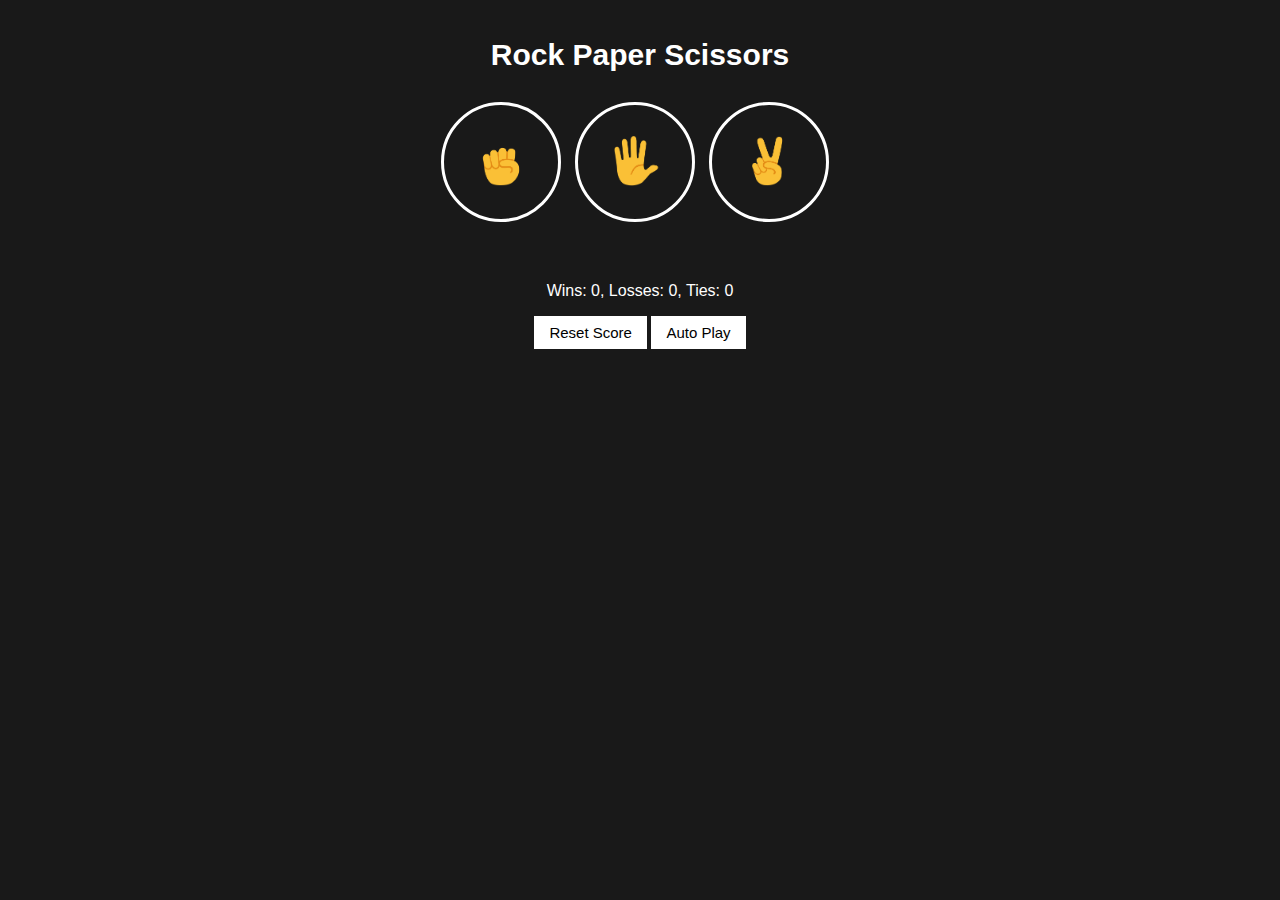
==== index.html @ f469d016 "Add index.html file for Rock Paper Scissors game with UI elements and buttons" ====
<!DOCTYPE html>
<html>

<head>
  <title>Rock Paper Scissors</title>
  <link rel="stylesheet" href="rock-paper-scissors.css">
</head>

<body>
  <div class="main">
    <p class="title">Rock Paper Scissors</p>
    <button class="move-button js-rock-button">
      <img src="images/rock-emoji.png" class="move-icon">
    </button>

    <button class="move-button js-paper-button">
      <img src="images/paper-emoji.png" class="move-icon">
    </button>

    <button class="move-button js-scissors-button">
      <img src="images/scissors-emoji.png" class="move-icon">
    </button>

    <p class="js-result result"></p>
    <p class="js-moves"></p>
    <p class="js-score score"></p>

    <!-- Solution for exercise 12v. -->
    <button class="reset-score-button js-reset-score-button">
      Reset Score
    </button>

    <!-- Solution for exercise 12s. -->
    <button class="auto-play-button js-auto-play-button">
      Auto Play
    </button>

    <!-- Solution for exercise 12x. -->
    <p class="js-reset-confirmation"></p>

  </div>
  <script src="rock-paper-scissors.js"></script>
</body>

</html>
---- rock-paper-scissors.css ----
body {
  background-color: rgb(25, 25, 25);
  color: white;
  font-family: Arial;
  display: flex;
  text-align: center;
  flex-direction: column;
}


.title {
  font-size: 30px;
  font-weight: bold;
}

.move-icon {
  height: 50px;
}

.move-button {
  background-color: transparent;
  border: 3px solid white;
  width: 120px;
  height: 120px;
  border-radius: 60px;
  margin-right: 10px;
  cursor: pointer;
}

.result {
  font-size: 25px;
  font-weight: bold;
  margin-top: 50px;
}

.score {
  margin-top: 60px;
}

.reset-score-button,
.auto-play-button,
/* Solution for exercise 12x. */
.reset-confirm-button {
  background-color: white;
  border: none;
  font-size: 15px;
  padding: 8px 15px;
  cursor: pointer;
}

/* Solution for exercise 12x. */
.reset-confirm-button {
  margin-left: 10px;
}
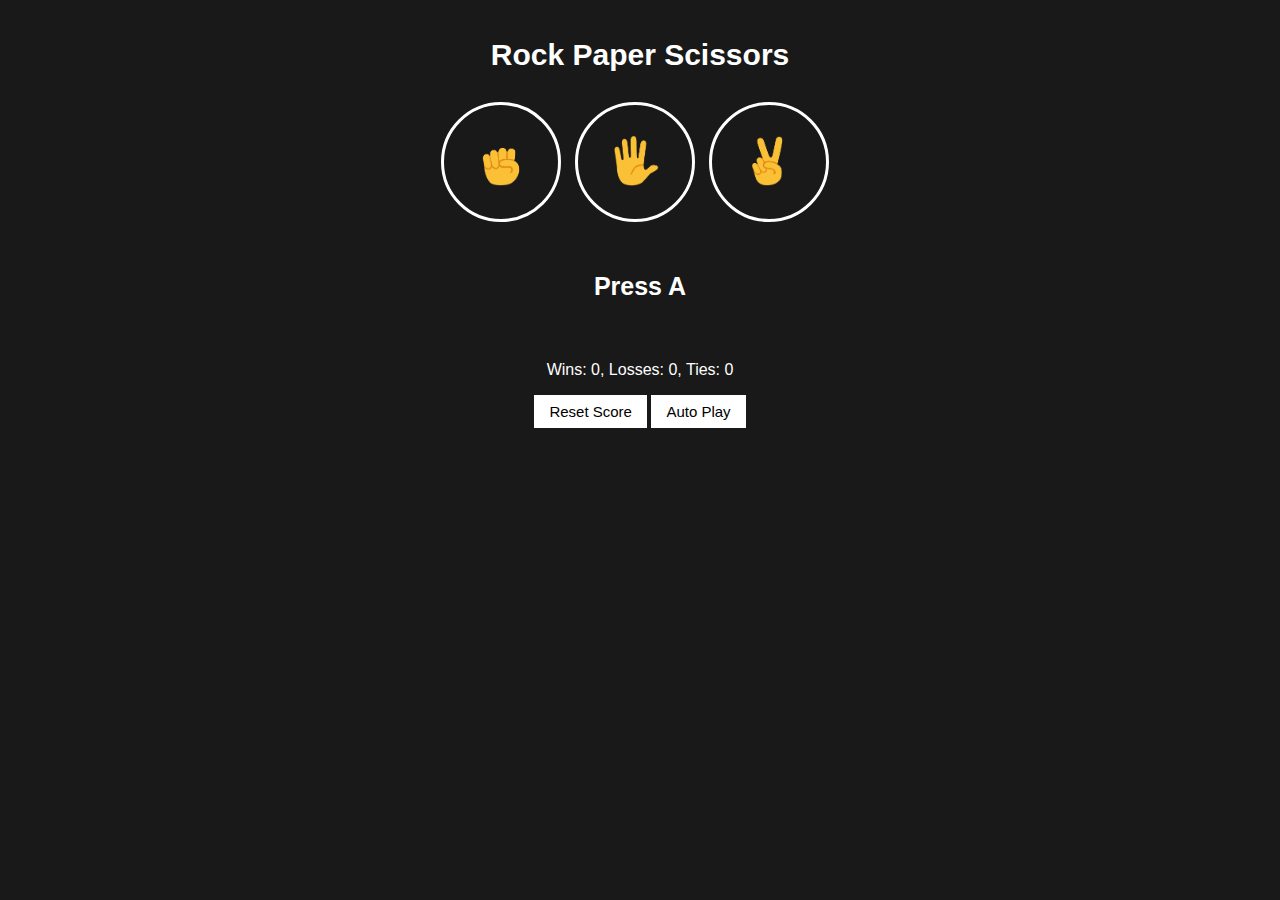
==== commit eea89f5e: "Add meta tags for character encoding and viewport, and restructure HTML for better layout" ====
--- a/index.html
+++ b/index.html
@@ -2,6 +2,8 @@
 <html>
 
 <head>
+  <meta charset="UTF-8">
+  <meta name="viewport" content="width=device-width, initial-scale=1.0">
   <title>Rock Paper Scissors</title>
   <link rel="stylesheet" href="rock-paper-scissors.css">
 </head>
@@ -9,33 +11,37 @@
 <body>
   <div class="main">
     <p class="title">Rock Paper Scissors</p>
-    <button class="move-button js-rock-button">
-      <img src="images/rock-emoji.png" class="move-icon">
-    </button>
+    <div class="move-icons">
+      <button class="move-button js-rock-button">
+        <img src="images/rock-emoji.png" class="move-icon">
+      </button>
 
-    <button class="move-button js-paper-button">
-      <img src="images/paper-emoji.png" class="move-icon">
-    </button>
+      <button class="move-button js-paper-button">
+        <img src="images/paper-emoji.png" class="move-icon">
+      </button>
 
-    <button class="move-button js-scissors-button">
-      <img src="images/scissors-emoji.png" class="move-icon">
-    </button>
+      <button class="move-button js-scissors-button">
+        <img src="images/scissors-emoji.png" class="move-icon">
+      </button>
+    </div>
+    <div class="details">
 
-    <p class="js-result result"></p>
-    <p class="js-moves"></p>
-    <p class="js-score score"></p>
+      <p class="js-moves moves"></p>
+      <p class="js-result result">Press A</p>
+      <p class="js-score score"></p>
 
-    <!-- Solution for exercise 12v. -->
+    </div>
+
+
+
     <button class="reset-score-button js-reset-score-button">
       Reset Score
     </button>
 
-    <!-- Solution for exercise 12s. -->
     <button class="auto-play-button js-auto-play-button">
       Auto Play
     </button>
 
-    <!-- Solution for exercise 12x. -->
     <p class="js-reset-confirmation"></p>
 
   </div>
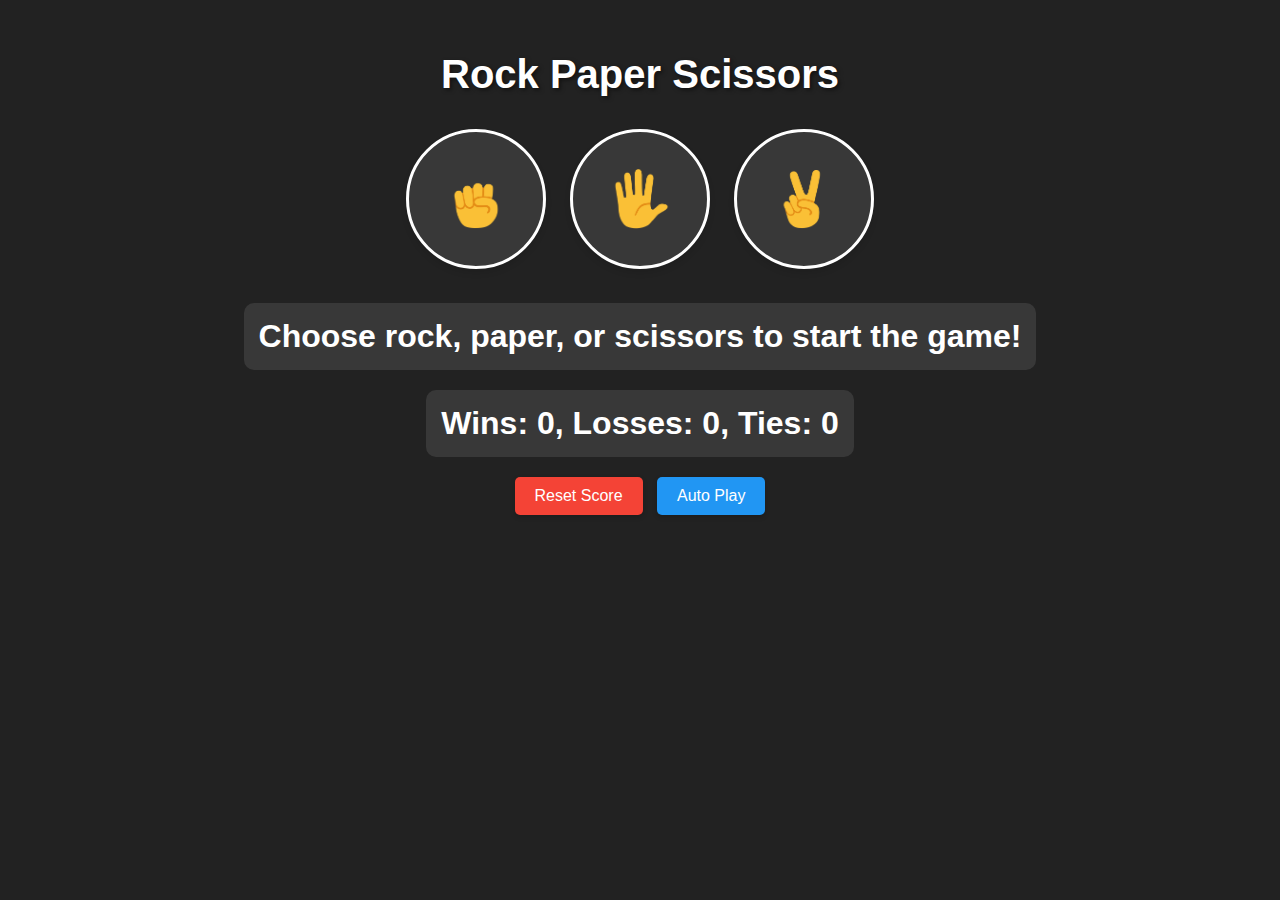
==== commit 6ee95cf2: "Update game instructions in index.html to clarify starting the game" ====
--- a/index.html
+++ b/index.html
@@ -27,7 +27,7 @@
     <div class="details">
 
       <p class="js-moves moves"></p>
-      <p class="js-result result">Press A</p>
+      <p class="js-result result">Choose rock, paper, or scissors to start the game!</p>
       <p class="js-score score"></p>
 
     </div>
--- a/rock-paper-scissors.css
+++ b/rock-paper-scissors.css
@@ -1,54 +1,281 @@
 body {
-  background-color: rgb(25, 25, 25);
+  background-color: #222;
   color: white;
-  font-family: Arial;
-  display: flex;
+  font-family: Arial, sans-serif;
   text-align: center;
-  flex-direction: column;
-}
-
+  margin: 0 auto;
+  padding: clamp(5px, 2vw, 20px);
+  box-sizing: border-box;
+  max-width: 1200px;
+}
 
 .title {
-  font-size: 30px;
+  font-size: 2.5rem;
   font-weight: bold;
-}
-
+  text-shadow: 2px 2px 4px rgba(0, 0, 0, 0.5);
+  margin: 2rem 0;
+}
+
+/* Game controls styling */
 .move-icon {
   height: 50px;
+  transition: transform 0.3s ease;
+  display: block;
+  margin: 0 auto;
 }
 
 .move-button {
-  background-color: transparent;
+  background-color: rgba(255, 255, 255, 0.1);
   border: 3px solid white;
   width: 120px;
   height: 120px;
   border-radius: 60px;
-  margin-right: 10px;
   cursor: pointer;
-}
-
-.result {
-  font-size: 25px;
+  transition: all 0.3s ease;
+  box-shadow: 0 4px 6px rgba(0, 0, 0, 0.1);
+  margin: 0 10px;
+}
+
+.move-button:hover {
+  transform: scale(1.05);
+  background-color: rgba(255, 255, 255, 0.2);
+}
+
+/* Game information displays */
+.result,
+.score {
+  font-size: 1.8rem;
   font-weight: bold;
-  margin-top: 50px;
-}
-
-.score {
-  margin-top: 60px;
-}
-
+  padding: 15px;
+  background-color: rgba(255, 255, 255, 0.1);
+  border-radius: 10px;
+  display: inline-block;
+  margin: 10px;
+}
+
+/* Buttons styling */
 .reset-score-button,
 .auto-play-button,
-/* Solution for exercise 12x. */
 .reset-confirm-button {
-  background-color: white;
+  background-color: #4CAF50;
+  color: white;
   border: none;
-  font-size: 15px;
-  padding: 8px 15px;
+  font-size: 1rem;
+  padding: 10px 20px;
+  margin: 10px 5px;
   cursor: pointer;
-}
-
-/* Solution for exercise 12x. */
+  border-radius: 5px;
+  transition: all 0.3s ease;
+  box-shadow: 0 2px 5px rgba(0, 0, 0, 0.2);
+}
+
+.reset-score-button:hover,
+.auto-play-button:hover,
+.reset-confirm-button:hover {
+  background-color: #45a049;
+  transform: translateY(-2px);
+}
+
+.reset-score-button {
+  background-color: #f44336;
+}
+
+.reset-score-button:hover {
+  background-color: #d32f2f;
+}
+
+.auto-play-button {
+  background-color: #2196F3;
+}
+
+.auto-play-button:hover {
+  background-color: #0b7dda;
+}
+
 .reset-confirm-button {
   margin-left: 10px;
+  background-color: #ff9800;
+}
+
+.reset-confirm-button:hover {
+  background-color: #e68a00;
+}
+
+/* Layout containers */
+.js-moves {
+  display: none;
+  /* Hide initially */
+  align-items: center;
+  justify-content: center;
+  flex-wrap: wrap;
+  gap: 10px;
+  margin: 1rem 0;
+}
+
+/* Show class to be added via JavaScript */
+.js-moves.show {
+  display: flex;
+}
+
+.details {
+  display: flex;
+  flex-direction: column;
+  align-items: center;
+  margin-top: 1.5rem;
+}
+
+/* Responsive design */
+@media screen and (max-width: 768px) {
+  .title {
+    font-size: 2rem;
+    margin: 1.5rem 0;
+  }
+
+  .move-button {
+    width: 100px;
+    height: 100px;
+    border-width: 2px;
+    margin: 0 5px;
+  }
+
+  .move-icon {
+    height: 40px;
+  }
+
+  .result,
+  .score {
+    font-size: 1.3rem;
+    padding: 10px;
+    margin: 10px auto;
+    width: 90%;
+    max-width: 300px;
+  }
+}
+
+@media screen and (max-width: 480px) {
+  .title {
+    font-size: 1.8rem;
+    margin: 1rem 0;
+  }
+
+  .js-moves {
+    gap: 5px;
+  }
+
+  .move-button {
+    width: 80px;
+    height: 80px;
+    border-width: 2px;
+    margin: 0 3px;
+  }
+
+  .move-icon {
+    height: 30px;
+  }
+
+  .result,
+  .score {
+    font-size: 1.1rem;
+    padding: 8px;
+    width: 90%;
+    max-width: 250px;
+    margin: 8px auto;
+  }
+
+  .reset-score-button,
+  .auto-play-button,
+  .reset-confirm-button {
+    font-size: 0.9rem;
+    padding: 8px 15px;
+    display: block;
+    margin: 8px auto;
+    width: 90%;
+    max-width: 200px;
+    min-height: 44px;
+  }
+}
+
+/* Extra small devices */
+@media screen and (max-width: 360px) {
+  .title {
+    font-size: 1.5rem;
+    margin: 0.8rem 0;
+  }
+
+  .move-button {
+    width: 70px;
+    height: 70px;
+  }
+
+  .move-icon {
+    height: 25px;
+  }
+
+  .result,
+  .score {
+    font-size: 1rem;
+    padding: 6px;
+  }
+}
+
+/* Landscape orientation handling */
+@media (max-height: 500px) and (orientation: landscape) {
+  .main {
+    display: flex;
+    flex-direction: row;
+    justify-content: space-around;
+    align-items: center;
+    padding: 0 10px;
+  }
+
+  .title {
+    font-size: 1.5rem;
+    margin: 5px 0;
+  }
+
+  .js-moves {
+    margin: 0;
+  }
+
+  .details {
+    margin: 0;
+    gap: 5px;
+  }
+
+  .result,
+  .score {
+    font-size: 1rem;
+    padding: 5px;
+    margin: 5px;
+    min-width: unset;
+    max-width: 200px;
+  }
+
+  .reset-score-button,
+  .auto-play-button,
+  .reset-confirm-button {
+    padding: 5px 10px;
+    margin: 3px;
+    font-size: 0.8rem;
+    display: inline-block;
+    width: auto;
+  }
+}
+
+/* Larger screens optimization */
+@media screen and (min-width: 1200px) {
+  .move-button {
+    width: 140px;
+    height: 140px;
+    border-radius: 70px;
+  }
+
+  .move-icon {
+    height: 60px;
+  }
+
+  .result,
+  .score {
+    font-size: 2rem;
+  }
 }